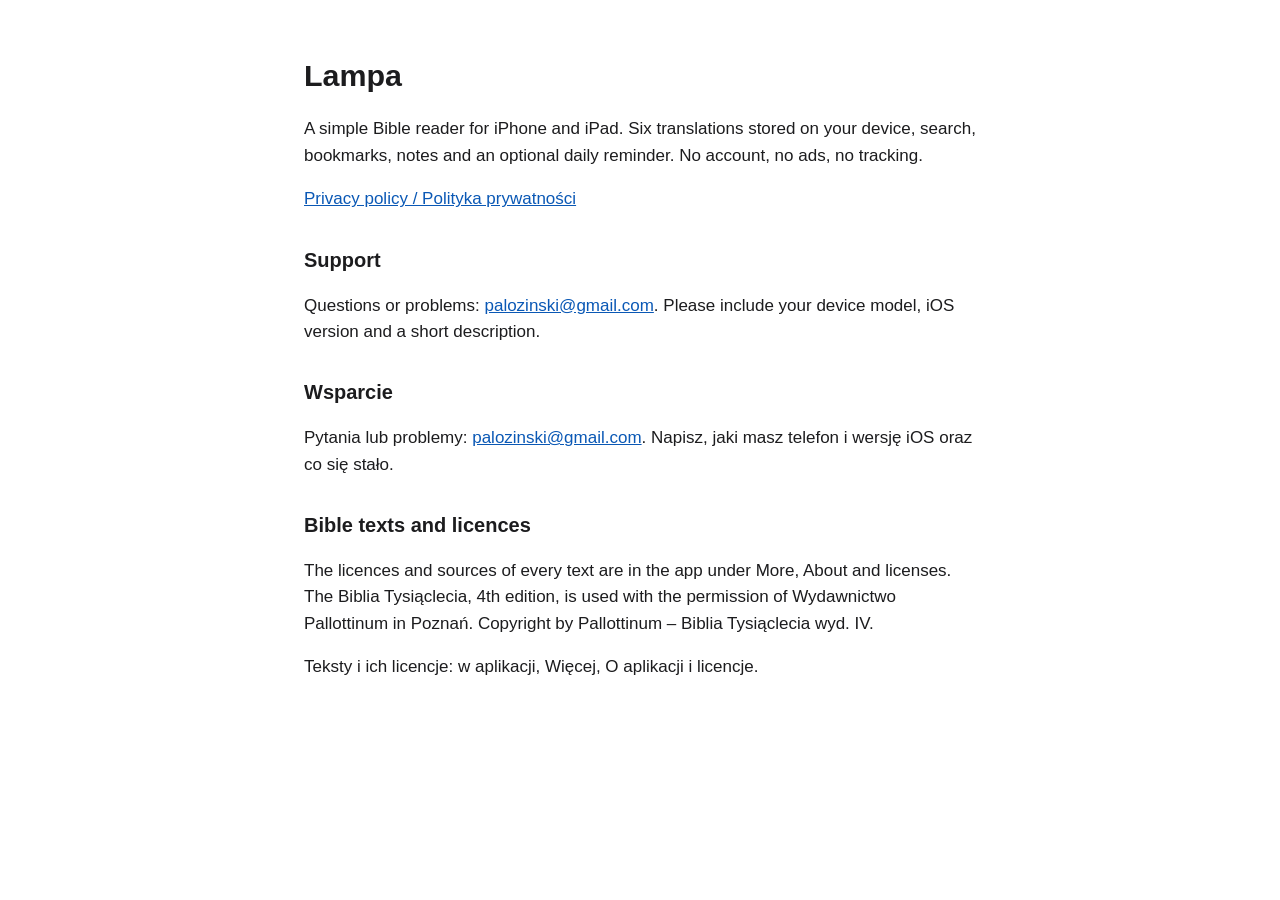
==== index.html @ 0b6b8cc8 "Publish site" ====
<!DOCTYPE html>
<html lang="en">
<head>
<meta charset="utf-8">
<meta name="viewport" content="width=device-width, initial-scale=1">
<title>Lampa: Daily Bible Reader</title>
<link rel="stylesheet" href="style.css">
</head>
<body>
<main>
<h1>Lampa</h1>
<p>A simple Bible reader for iPhone and iPad. Six translations stored on your device, search, bookmarks, notes and an optional daily reminder. No account, no ads, no tracking.</p>
<p><a href="privacy.html">Privacy policy / Polityka prywatności</a></p>

<h2>Support</h2>
<p>Questions or problems: <a href="mailto:palozinski@gmail.com">palozinski@gmail.com</a>. Please include your device model, iOS version and a short description.</p>

<h2>Wsparcie</h2>
<p>Pytania lub problemy: <a href="mailto:palozinski@gmail.com">palozinski@gmail.com</a>. Napisz, jaki masz telefon i wersję iOS oraz co się stało.</p>

<h2>Bible texts and licences</h2>
<p>The licences and sources of every text are in the app under More, About and licenses. The Biblia Tysiąclecia, 4th edition, is used with the permission of Wydawnictwo Pallottinum in Poznań. Copyright by Pallottinum – Biblia Tysiąclecia wyd. IV.</p>
<p>Teksty i ich licencje: w aplikacji, Więcej, O aplikacji i licencje.</p>
</main>
</body>
</html>
---- style.css ----
body { font: 17px/1.55 -apple-system, "Segoe UI", Roboto, Helvetica, Arial, sans-serif; color: #1c1c1e; background: #fff; margin: 0; }
main { max-width: 42rem; margin: 0 auto; padding: 2rem 1.25rem 4rem; }
h1 { font-size: 1.9rem; margin-bottom: .2rem; }
h2 { font-size: 1.25rem; margin-top: 2rem; }
a { color: #0a58b5; }
.note { background: #fff4d6; border: 1px solid #e0b84a; padding: .75rem 1rem; border-radius: .5rem; }
nav a { margin-right: 1rem; }
@media (prefers-color-scheme: dark) { body { color: #f2f2f7; background: #000; } a { color: #9ccfff; } .note { background: #3a3000; border-color: #8a7000; color: #fff; } }
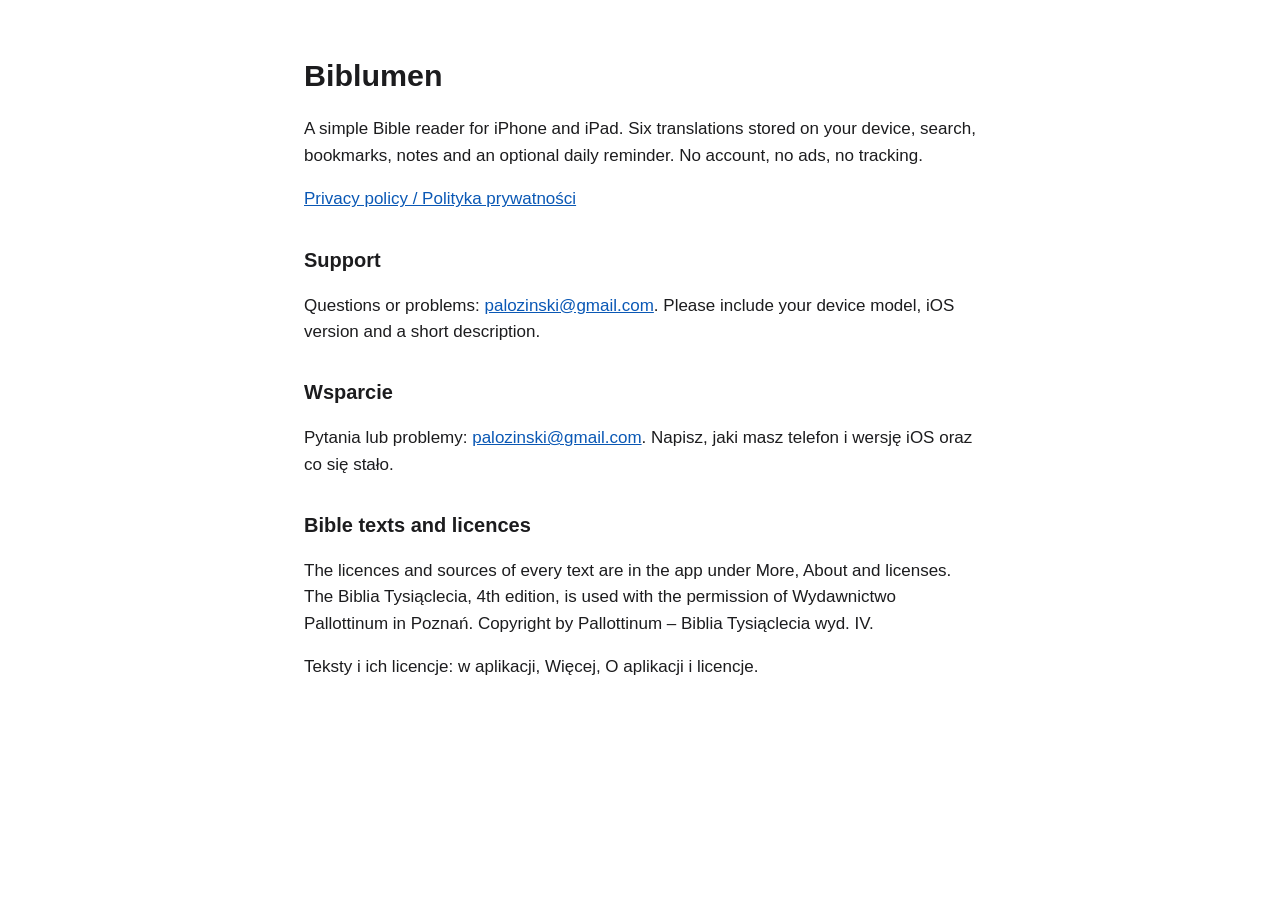
==== commit ef74370a: "Publish site" ====
--- a/index.html
+++ b/index.html
@@ -3,12 +3,12 @@
 <head>
 <meta charset="utf-8">
 <meta name="viewport" content="width=device-width, initial-scale=1">
-<title>Lampa: Daily Bible Reader</title>
+<title>Biblumen: Daily Bible Reader</title>
 <link rel="stylesheet" href="style.css">
 </head>
 <body>
 <main>
-<h1>Lampa</h1>
+<h1>Biblumen</h1>
 <p>A simple Bible reader for iPhone and iPad. Six translations stored on your device, search, bookmarks, notes and an optional daily reminder. No account, no ads, no tracking.</p>
 <p><a href="privacy.html">Privacy policy / Polityka prywatności</a></p>
 
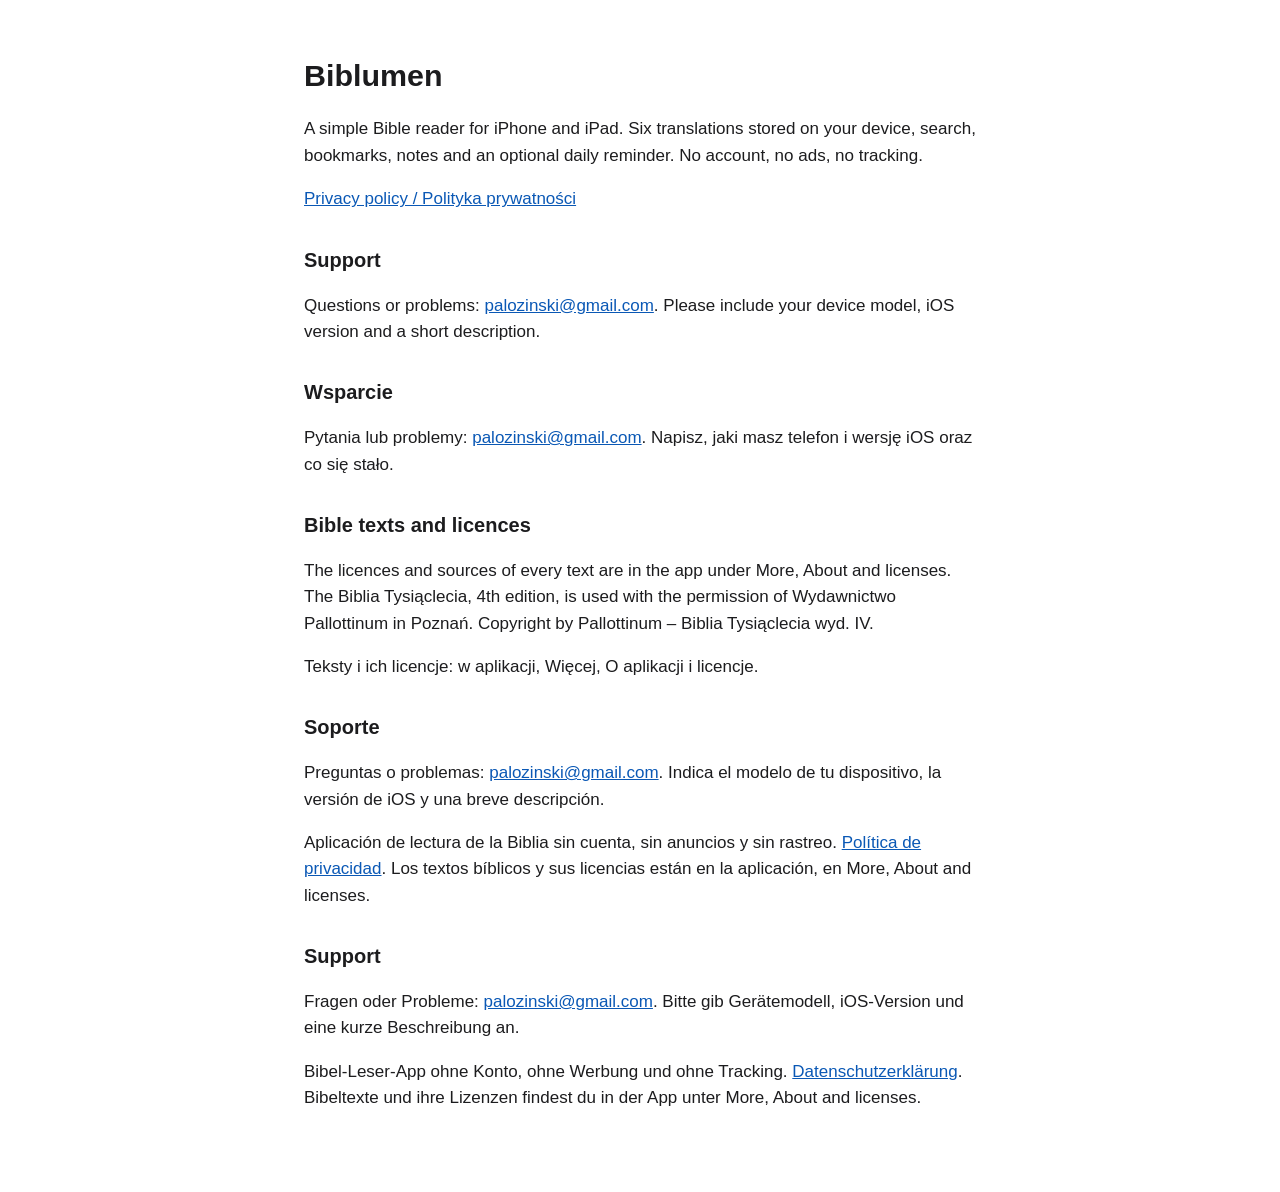
==== commit c8469e2f: "Publish site" ====
--- a/index.html
+++ b/index.html
@@ -21,6 +21,14 @@
 <h2>Bible texts and licences</h2>
 <p>The licences and sources of every text are in the app under More, About and licenses. The Biblia Tysiąclecia, 4th edition, is used with the permission of Wydawnictwo Pallottinum in Poznań. Copyright by Pallottinum – Biblia Tysiąclecia wyd. IV.</p>
 <p>Teksty i ich licencje: w aplikacji, Więcej, O aplikacji i licencje.</p>
+<h2>Soporte</h2>
+<p>Preguntas o problemas: <a href="mailto:palozinski@gmail.com">palozinski@gmail.com</a>. Indica el modelo de tu dispositivo, la versión de iOS y una breve descripción.</p>
+<p>Aplicación de lectura de la Biblia sin cuenta, sin anuncios y sin rastreo. <a href="privacy.html#es">Política de privacidad</a>. Los textos bíblicos y sus licencias están en la aplicación, en More, About and licenses.</p>
+
+<h2>Support</h2>
+<p>Fragen oder Probleme: <a href="mailto:palozinski@gmail.com">palozinski@gmail.com</a>. Bitte gib Gerätemodell, iOS-Version und eine kurze Beschreibung an.</p>
+<p>Bibel-Leser-App ohne Konto, ohne Werbung und ohne Tracking. <a href="privacy.html#de">Datenschutzerklärung</a>. Bibeltexte und ihre Lizenzen findest du in der App unter More, About and licenses.</p>
+
 </main>
 </body>
 </html>
